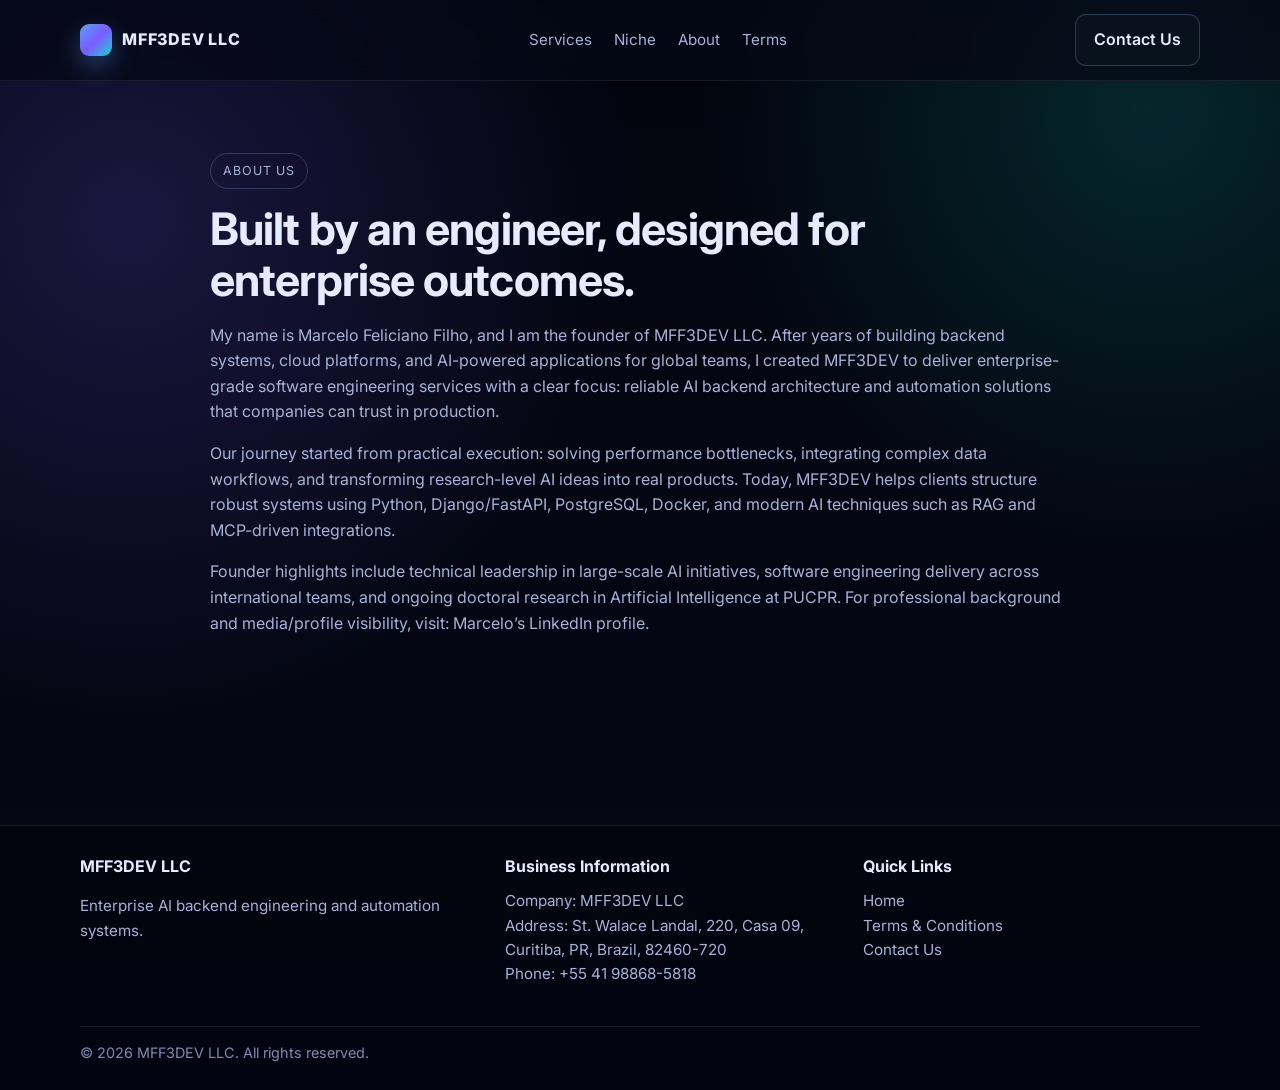
==== about.html @ eca4b6ab "Add files via upload" ====
<!doctype html>
<html lang="en">
  <head>
    <meta charset="UTF-8" />
    <meta name="viewport" content="width=device-width, initial-scale=1.0" />
    <title>About Us | MFF3DEV</title>
    <meta
      name="description"
      content="About Marcelo Feliciano Filho and the mission behind MFF3DEV LLC."
    />
    <link rel="preconnect" href="https://fonts.googleapis.com" />
    <link rel="preconnect" href="https://fonts.gstatic.com" crossorigin />
    <link
      href="https://fonts.googleapis.com/css2?family=Inter:wght@400;500;600;700;800&display=swap"
      rel="stylesheet"
    />
    <link rel="stylesheet" href="./styles.css" />
  </head>
  <body>
    <header class="topbar">
      <div class="container nav">
        <a class="brand" href="./index.html">
          <span class="brand-mark" aria-hidden="true"></span>
          <span>MFF3DEV LLC</span>
        </a>
        <nav class="nav-links">
          <a href="./index.html#services">Services</a>
          <a href="./index.html#focus">Niche</a>
          <a href="./about.html">About</a>
          <a href="./terms.html">Terms</a>
        </nav>
        <a class="btn btn-ghost" href="mailto:marcelo.feliciano.f@outlook.com">Contact Us</a>
      </div>
    </header>

    <main class="content-page">
      <div class="container content-wrap">
        <span class="eyebrow">About Us</span>
        <h1>Built by an engineer, designed for enterprise outcomes.</h1>
        <p>
          My name is Marcelo Feliciano Filho, and I am the founder of MFF3DEV LLC. After years of building
          backend systems, cloud platforms, and AI-powered applications for global teams, I created MFF3DEV
          to deliver enterprise-grade software engineering services with a clear focus: reliable AI backend
          architecture and automation solutions that companies can trust in production.
        </p>
        <p>
          Our journey started from practical execution: solving performance bottlenecks, integrating complex
          data workflows, and transforming research-level AI ideas into real products. Today, MFF3DEV helps
          clients structure robust systems using Python, Django/FastAPI, PostgreSQL, Docker, and modern AI
          techniques such as RAG and MCP-driven integrations.
        </p>
        <p>
          Founder highlights include technical leadership in large-scale AI initiatives, software engineering
          delivery across international teams, and ongoing doctoral research in Artificial Intelligence at
          PUCPR. For professional background and media/profile visibility, visit:
          <a href="https://www.linkedin.com/in/marcelo-feliciano-filho-731504182" target="_blank" rel="noreferrer">Marcelo’s LinkedIn profile</a>.
        </p>
      </div>
    </main>

    <footer>
      <div class="container footer-grid">
        <div>
          <h4>MFF3DEV LLC</h4>
          <p>Enterprise AI backend engineering and automation systems.</p>
        </div>
        <div>
          <h4>Business Information</h4>
          <ul>
            <li>Company: MFF3DEV LLC</li>
            <li>Address: St. Walace Landal, 220, Casa 09, Curitiba, PR, Brazil, 82460-720</li>
            <li>Phone: +55 41 98868-5818</li>
          </ul>
        </div>
        <div>
          <h4>Quick Links</h4>
          <ul>
            <li><a href="./index.html">Home</a></li>
            <li><a href="./terms.html">Terms & Conditions</a></li>
            <li><a href="mailto:marcelo.feliciano.f@outlook.com">Contact Us</a></li>
          </ul>
        </div>
      </div>
      <div class="container copyright">© <span id="year"></span> MFF3DEV LLC. All rights reserved.</div>
    </footer>
    <script>
      document.getElementById("year").textContent = new Date().getFullYear();
    </script>
  </body>
</html>
---- styles.css ----
:root {
  --bg: #050816;
  --bg-soft: #0d1329;
  --card: rgba(17, 27, 56, 0.75);
  --text: #e7ebff;
  --muted: #a6b2d8;
  --primary: #5ea1ff;
  --primary-2: #7a5cff;
  --accent: #16d6c9;
  --border: rgba(151, 178, 255, 0.24);
  --shadow: 0 20px 40px rgba(0, 0, 0, 0.4);
}

* {
  box-sizing: border-box;
}

body {
  margin: 0;
  font-family: "Inter", -apple-system, BlinkMacSystemFont, "Segoe UI", Roboto, sans-serif;
  background:
    radial-gradient(circle at 10% 20%, rgba(122, 92, 255, 0.2), transparent 35%),
    radial-gradient(circle at 90% 10%, rgba(22, 214, 201, 0.16), transparent 30%),
    linear-gradient(180deg, #02040d 0%, var(--bg) 100%);
  color: var(--text);
  line-height: 1.6;
}

a {
  color: inherit;
  text-decoration: none;
}

.container {
  width: min(1120px, 92%);
  margin: 0 auto;
}

.topbar {
  position: sticky;
  top: 0;
  z-index: 50;
  backdrop-filter: blur(14px);
  background: rgba(5, 8, 22, 0.75);
  border-bottom: 1px solid rgba(255, 255, 255, 0.08);
}

.nav {
  display: flex;
  align-items: center;
  justify-content: space-between;
  padding: 14px 0;
}

.brand {
  display: flex;
  align-items: center;
  gap: 10px;
  font-weight: 800;
  letter-spacing: 0.8px;
}

.brand-mark {
  width: 32px;
  height: 32px;
  border-radius: 9px;
  background: linear-gradient(135deg, var(--primary), var(--primary-2), var(--accent));
  box-shadow: 0 10px 24px rgba(94, 161, 255, 0.35);
}

.nav-links {
  display: flex;
  align-items: center;
  gap: 22px;
  color: var(--muted);
  font-size: 0.95rem;
}

.nav-links a:hover {
  color: var(--text);
}

.btn {
  display: inline-flex;
  align-items: center;
  justify-content: center;
  border-radius: 11px;
  padding: 12px 18px;
  font-weight: 600;
  border: 1px solid transparent;
  transition: all 0.2s ease;
}

.btn-primary {
  background: linear-gradient(135deg, var(--primary), var(--primary-2));
  color: white;
  box-shadow: 0 10px 24px rgba(98, 104, 255, 0.35);
}

.btn-primary:hover {
  transform: translateY(-1px);
  filter: brightness(1.07);
}

.btn-ghost {
  border-color: var(--border);
  color: var(--text);
  background: rgba(255, 255, 255, 0.02);
}

.btn-ghost:hover {
  border-color: rgba(255, 255, 255, 0.4);
}

.hero {
  padding: 96px 0 70px;
}

.hero-grid {
  display: grid;
  grid-template-columns: 1.05fr 0.95fr;
  gap: 36px;
  align-items: center;
}

.eyebrow {
  display: inline-block;
  padding: 7px 12px;
  border: 1px solid var(--border);
  border-radius: 999px;
  color: var(--muted);
  font-size: 0.78rem;
  letter-spacing: 0.9px;
  text-transform: uppercase;
}

h1 {
  margin: 15px 0 14px;
  font-size: clamp(2rem, 5.2vw, 3.5rem);
  line-height: 1.15;
  letter-spacing: -0.02em;
}

.hero p {
  color: var(--muted);
  max-width: 640px;
}

.hero-actions {
  margin-top: 28px;
  display: flex;
  gap: 12px;
  flex-wrap: wrap;
}

.glass-card {
  background: var(--card);
  border: 1px solid var(--border);
  border-radius: 18px;
  padding: 24px;
  box-shadow: var(--shadow);
}

.metrics {
  display: grid;
  grid-template-columns: repeat(2, minmax(0, 1fr));
  gap: 14px;
  margin-top: 16px;
}

.metric {
  background: rgba(255, 255, 255, 0.03);
  border: 1px solid rgba(255, 255, 255, 0.08);
  border-radius: 14px;
  padding: 14px;
}

.metric strong {
  display: block;
  font-size: 1.3rem;
}

section {
  padding: 52px 0;
}

.section-title {
  margin: 0 0 6px;
  font-size: clamp(1.45rem, 3.2vw, 2rem);
}

.section-subtitle {
  margin: 0 0 24px;
  color: var(--muted);
}

.grid-3 {
  display: grid;
  grid-template-columns: repeat(3, minmax(0, 1fr));
  gap: 16px;
}

.service-card {
  background: rgba(11, 18, 41, 0.72);
  border: 1px solid var(--border);
  border-radius: 16px;
  padding: 20px;
}

.service-card h3 {
  margin: 0 0 8px;
  font-size: 1.08rem;
}

.service-card p {
  margin: 0;
  color: var(--muted);
}

.focus-note {
  margin-top: 18px;
  border-left: 3px solid var(--accent);
  padding: 11px 0 11px 14px;
  color: var(--muted);
}

.cta {
  margin-top: 14px;
}

.two-col {
  display: grid;
  grid-template-columns: repeat(2, minmax(0, 1fr));
  gap: 20px;
}

.panel {
  background: rgba(255, 255, 255, 0.02);
  border: 1px solid var(--border);
  border-radius: 14px;
  padding: 18px;
}

.panel h3 {
  margin-top: 0;
}

.panel p,
.panel li {
  color: var(--muted);
}

ul.clean {
  list-style: none;
  padding: 0;
  margin: 0;
}

ul.clean li {
  margin-bottom: 10px;
}

footer {
  margin-top: 60px;
  border-top: 1px solid rgba(255, 255, 255, 0.08);
  background: rgba(2, 5, 14, 0.78);
}

.footer-grid {
  padding: 28px 0 40px;
  display: grid;
  grid-template-columns: 1.2fr 1fr 1fr;
  gap: 20px;
}

.footer-grid h4 {
  margin: 0 0 10px;
}

.footer-grid p,
.footer-grid li,
.footer-grid a {
  color: var(--muted);
  font-size: 0.95rem;
}

.footer-grid ul {
  padding: 0;
  margin: 0;
  list-style: none;
}

.copyright {
  border-top: 1px solid rgba(255, 255, 255, 0.08);
  padding: 14px 0 26px;
  color: #7f8bb2;
  font-size: 0.9rem;
}

.content-page {
  padding-top: 72px;
  min-height: 76vh;
}

.content-wrap {
  max-width: 860px;
}

.content-wrap h1 {
  font-size: clamp(1.9rem, 4.2vw, 2.8rem);
  margin-bottom: 6px;
}

.content-wrap p,
.content-wrap li {
  color: var(--muted);
}

@media (max-width: 930px) {
  .hero-grid,
  .two-col,
  .grid-3,
  .footer-grid {
    grid-template-columns: 1fr;
  }

  .nav-links {
    display: none;
  }

  .hero {
    padding-top: 70px;
  }
}
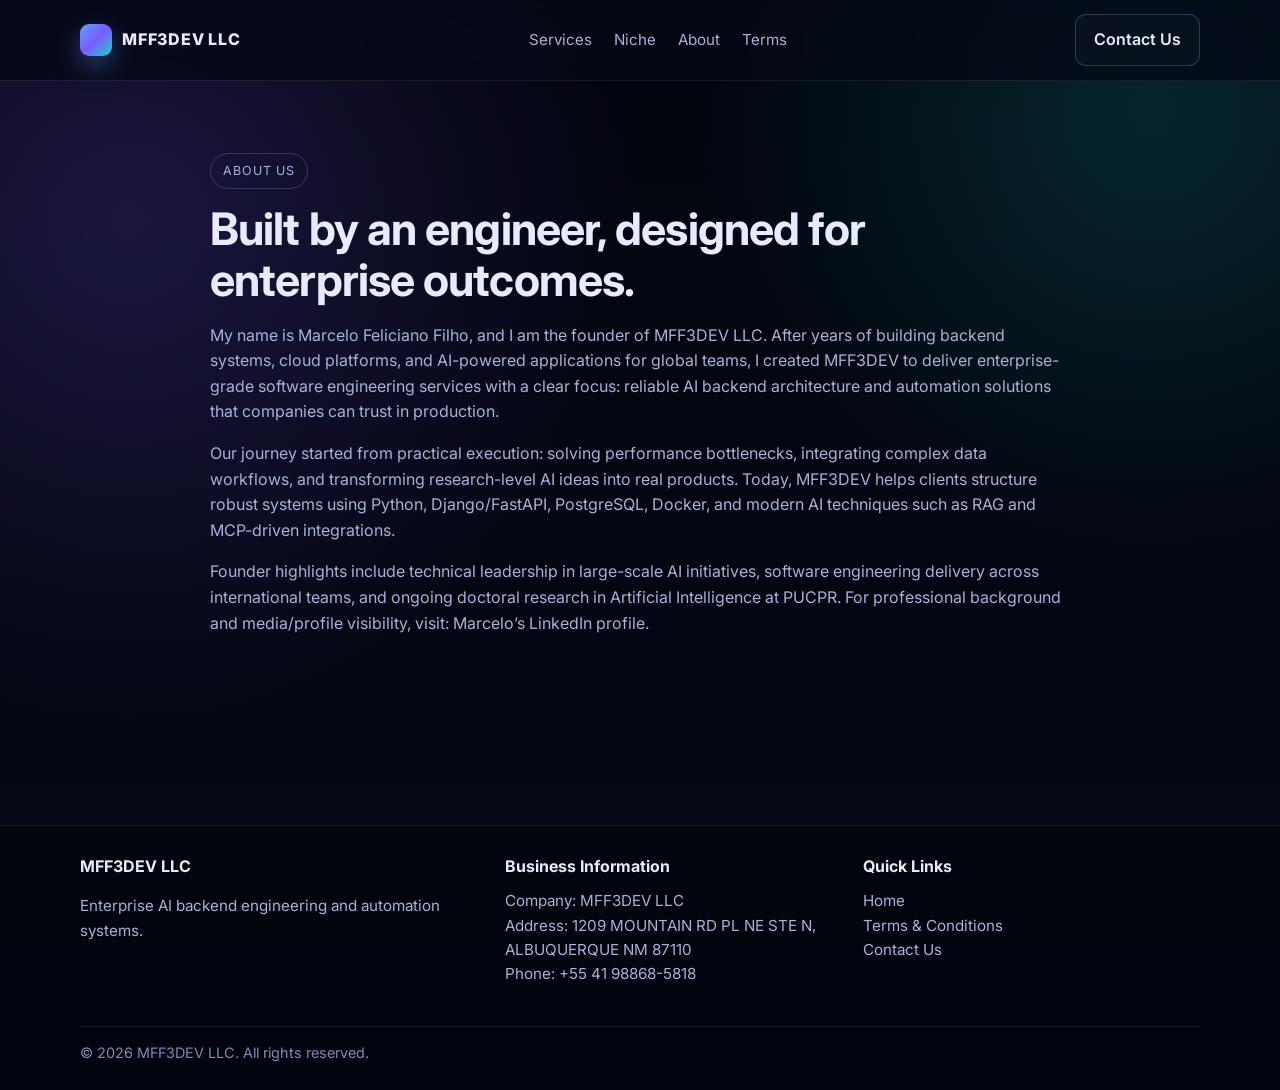
==== commit 0f23cd30: "adding the correct address" ====
--- a/about.html
+++ b/about.html
@@ -68,7 +68,7 @@
           <h4>Business Information</h4>
           <ul>
             <li>Company: MFF3DEV LLC</li>
-            <li>Address: St. Walace Landal, 220, Casa 09, Curitiba, PR, Brazil, 82460-720</li>
+            <li>Address: 1209 MOUNTAIN RD PL NE STE N, ALBUQUERQUE NM 87110</li>
             <li>Phone: +55 41 98868-5818</li>
           </ul>
         </div>
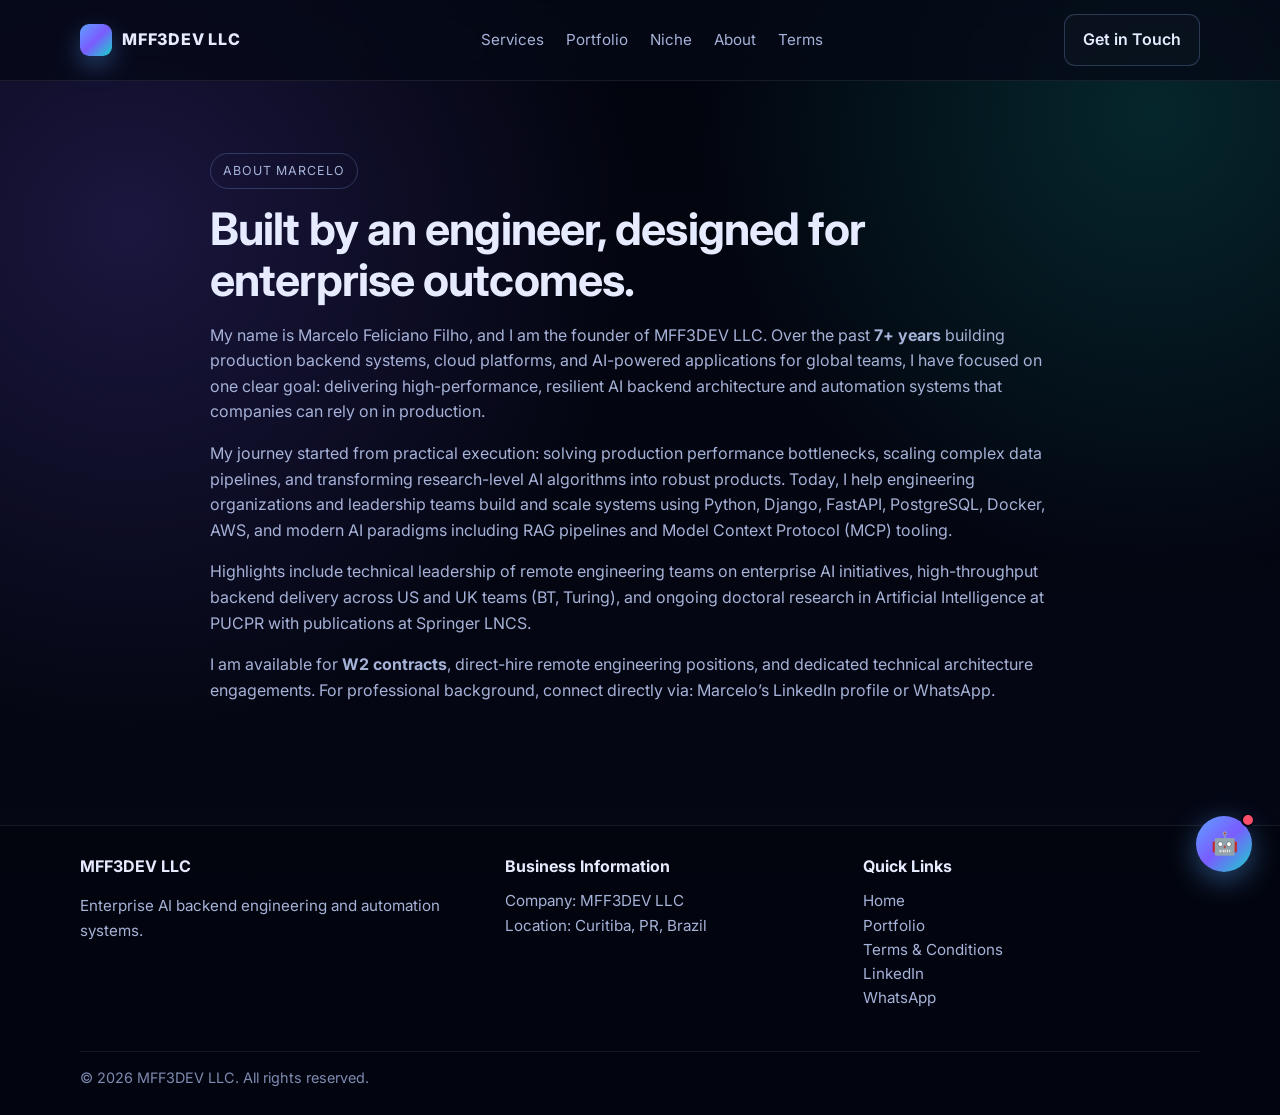
==== commit 1a82766e: "Update site to first-person singular, 7+ years experience, W2 contract availability, LinkedIn badge " ====
--- a/about.html
+++ b/about.html
@@ -25,35 +25,37 @@
         </a>
         <nav class="nav-links">
           <a href="./index.html#services">Services</a>
+          <a href="./portfolio.html">Portfolio</a>
           <a href="./index.html#focus">Niche</a>
           <a href="./about.html">About</a>
           <a href="./terms.html">Terms</a>
         </nav>
-        <a class="btn btn-ghost" href="mailto:marcelo.feliciano.f@outlook.com">Contact Us</a>
+        <a class="btn btn-ghost" href="https://www.linkedin.com/in/marcelo-feliciano-filho-731504182/" target="_blank" rel="noreferrer">Get in Touch</a>
       </div>
     </header>
 
     <main class="content-page">
       <div class="container content-wrap">
-        <span class="eyebrow">About Us</span>
+        <span class="eyebrow">About Marcelo</span>
         <h1>Built by an engineer, designed for enterprise outcomes.</h1>
         <p>
-          My name is Marcelo Feliciano Filho, and I am the founder of MFF3DEV LLC. After years of building
-          backend systems, cloud platforms, and AI-powered applications for global teams, I created MFF3DEV
-          to deliver enterprise-grade software engineering services with a clear focus: reliable AI backend
-          architecture and automation solutions that companies can trust in production.
+          My name is Marcelo Feliciano Filho, and I am the founder of MFF3DEV LLC. Over the past <strong>7+ years</strong> building
+          production backend systems, cloud platforms, and AI-powered applications for global teams, I have focused on one clear goal:
+          delivering high-performance, resilient AI backend architecture and automation systems that companies can rely on in production.
         </p>
         <p>
-          Our journey started from practical execution: solving performance bottlenecks, integrating complex
-          data workflows, and transforming research-level AI ideas into real products. Today, MFF3DEV helps
-          clients structure robust systems using Python, Django/FastAPI, PostgreSQL, Docker, and modern AI
-          techniques such as RAG and MCP-driven integrations.
+          My journey started from practical execution: solving production performance bottlenecks, scaling complex
+          data pipelines, and transforming research-level AI algorithms into robust products. Today, I help
+          engineering organizations and leadership teams build and scale systems using Python, Django, FastAPI, PostgreSQL, Docker, AWS, and modern AI
+          paradigms including RAG pipelines and Model Context Protocol (MCP) tooling.
         </p>
         <p>
-          Founder highlights include technical leadership in large-scale AI initiatives, software engineering
-          delivery across international teams, and ongoing doctoral research in Artificial Intelligence at
-          PUCPR. For professional background and media/profile visibility, visit:
-          <a href="https://www.linkedin.com/in/marcelo-feliciano-filho-731504182" target="_blank" rel="noreferrer">Marcelo’s LinkedIn profile</a>.
+          Highlights include technical leadership of remote engineering teams on enterprise AI initiatives, high-throughput backend
+          delivery across US and UK teams (BT, Turing), and ongoing doctoral research in Artificial Intelligence at PUCPR with publications at Springer LNCS.
+        </p>
+        <p>
+          I am available for <strong>W2 contracts</strong>, direct-hire remote engineering positions, and dedicated technical architecture engagements. For professional background, connect directly via:
+          <a href="https://www.linkedin.com/in/marcelo-feliciano-filho-731504182/" target="_blank" rel="noreferrer">Marcelo’s LinkedIn profile</a> or <a href="https://shorturl.at/VNQv3" target="_blank" rel="noreferrer">WhatsApp</a>.
         </p>
       </div>
     </main>
@@ -68,16 +70,17 @@
           <h4>Business Information</h4>
           <ul>
             <li>Company: MFF3DEV LLC</li>
-            <li>Address: 1209 MOUNTAIN RD PL NE STE N, ALBUQUERQUE NM 87110</li>
-            <li>Phone: +55 41 98868-5818</li>
+            <li>Location: Curitiba, PR, Brazil</li>
           </ul>
         </div>
         <div>
           <h4>Quick Links</h4>
           <ul>
             <li><a href="./index.html">Home</a></li>
-            <li><a href="./terms.html">Terms & Conditions</a></li>
-            <li><a href="mailto:marcelo.feliciano.f@outlook.com">Contact Us</a></li>
+            <li><a href="./portfolio.html">Portfolio</a></li>
+            <li><a href="./terms.html">Terms &amp; Conditions</a></li>
+            <li><a href="https://www.linkedin.com/in/marcelo-feliciano-filho-731504182/" target="_blank" rel="noreferrer">LinkedIn</a></li>
+            <li><a href="https://shorturl.at/VNQv3" target="_blank" rel="noreferrer">WhatsApp</a></li>
           </ul>
         </div>
       </div>
@@ -86,5 +89,6 @@
     <script>
       document.getElementById("year").textContent = new Date().getFullYear();
     </script>
+    <script src="./chatbot.js"></script>
   </body>
 </html>
